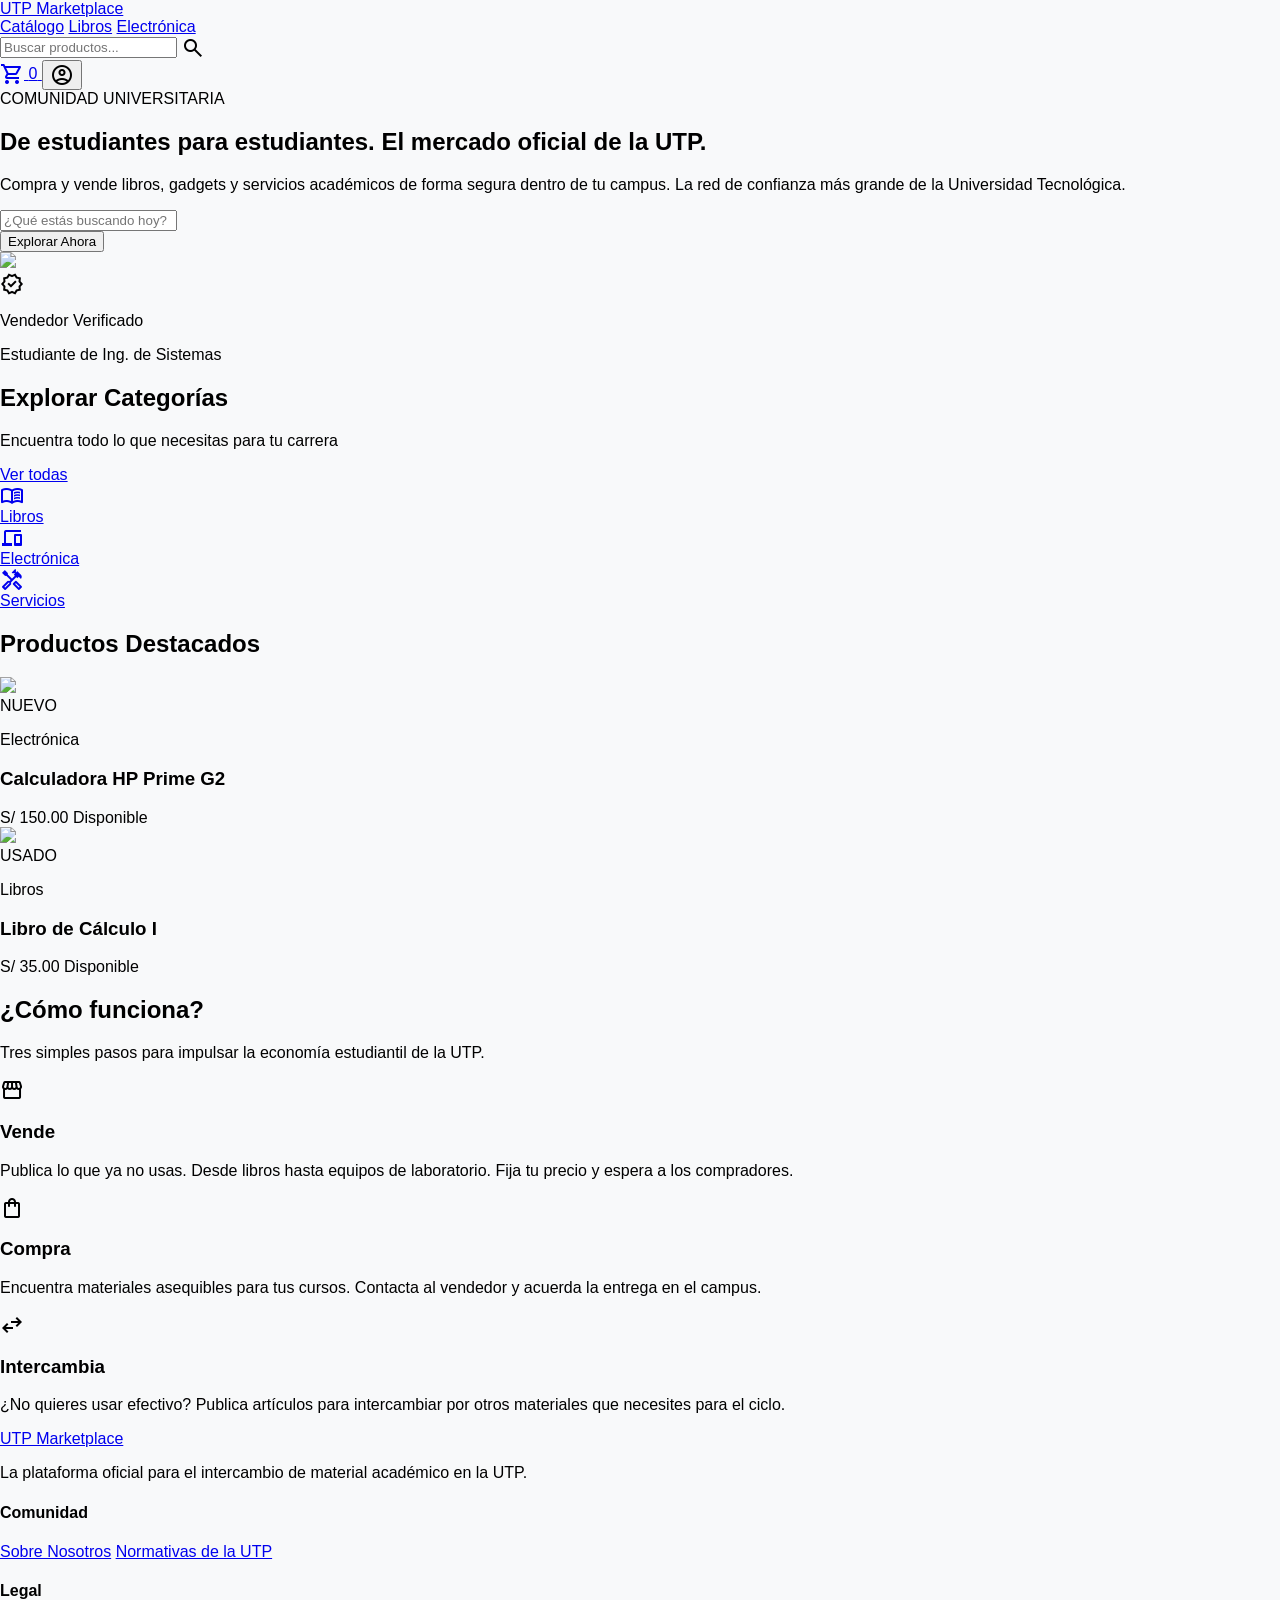
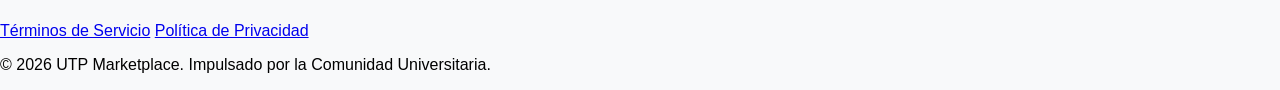
==== index.html @ 0af3724d "Add files via upload" ====
<!DOCTYPE html>
<html class="light" lang="es">
<head>
    <meta charset="utf-8"/>
    <meta content="width=device-width, initial-scale=1.0" name="viewport"/>
    <title>UTP Marketplace | El mercado oficial de la UTP</title>
    <script src="https://cdn.tailwindcss.com?plugins=forms,container-queries"></script>
    <link href="https://fonts.googleapis.com/css2?family=Inter:wght@400;500;600;700&family=JetBrains+Mono:wght@500&display=swap" rel="stylesheet"/>
    <link href="https://fonts.googleapis.com/css2?family=Material+Symbols+Outlined:wght,FILL@100..700,0..1&display=swap" rel="stylesheet"/>
    <link rel="stylesheet" href="css/main.css">
    
    <script id="tailwind-config">
      tailwind.config = {
        darkMode: "class",
        theme: {
          extend: {
            "colors": {
                    "on-secondary-fixed-variant": "#4b4642", "secondary-fixed": "#e9e1dc", "on-primary-fixed-variant": "#920123", "on-secondary": "#ffffff", "outline": "#8d7070", "on-primary-container": "#ffb9b9", "surface-dim": "#d9dadc", "secondary": "#635d5a", "on-surface-variant": "#594041", "on-secondary-fixed": "#1e1b18", "surface-container-low": "#f3f4f6", "on-tertiary-fixed-variant": "#00468c", "on-primary-fixed": "#40000a", "error-container": "#ffdad6", "primary-fixed": "#ffdad9", "on-primary": "#ffffff", "on-tertiary": "#ffffff", "inverse-on-surface": "#f0f1f3", "surface-container": "#edeef0", "on-secondary-container": "#67625e", "on-background": "#191c1e", "secondary-container": "#e6ded9", "error": "#ba1a1a", "surface": "#f8f9fb", "tertiary-fixed": "#d6e3ff", "primary-container": "#a71930", "outline-variant": "#e1bebe", "surface-container-lowest": "#ffffff", "tertiary-container": "#0054a6", "tertiary-fixed-dim": "#a9c7ff", "secondary-fixed-dim": "#cdc5c0", "tertiary": "#003d7c", "inverse-surface": "#2e3132", "surface-container-highest": "#e1e2e4", "on-surface": "#191c1e", "primary": "#82001e", "surface-container-high": "#e7e8ea", "background": "#f8f9fb", "primary-fixed-dim": "#ffb3b4", "on-error": "#ffffff", "inverse-primary": "#ffb3b4", "on-tertiary-fixed": "#001b3d", "on-error-container": "#93000a", "surface-tint": "#b42438", "on-tertiary-container": "#afcbff", "surface-variant": "#e1e2e4", "surface-bright": "#f8f9fb"
            },
            "borderRadius": { "DEFAULT": "0.125rem", "lg": "0.25rem", "xl": "0.5rem", "full": "0.75rem" },
            "spacing": { "stack-sm": "0.5rem", "margin-mobile": "1rem", "container-max": "1280px", "stack-md": "1rem", "stack-lg": "2rem", "margin-desktop": "2.5rem", "gutter": "1.5rem" },
            "fontFamily": { "body-sm": ["Inter"], "body-lg": ["Inter"], "display-lg-mobile": ["Inter"], "button": ["Inter"], "body-md": ["Inter"], "label-md": ["JetBrains Mono"], "headline-md": ["Inter"], "display-lg": ["Inter"], "headline-sm": ["Inter"] },
            "fontSize": {
                    "body-sm": ["14px", {"lineHeight": "20px", "fontWeight": "400"}],
                    "body-lg": ["18px", {"lineHeight": "28px", "fontWeight": "400"}],
                    "display-lg-mobile": ["36px", {"lineHeight": "44px", "letterSpacing": "-0.02em", "fontWeight": "700"}],
                    "button": ["14px", {"lineHeight": "20px", "fontWeight": "600"}],
                    "body-md": ["16px", {"lineHeight": "24px", "fontWeight": "400"}],
                    "label-md": ["12px", {"lineHeight": "16px", "letterSpacing": "0.05em", "fontWeight": "500"}],
                    "headline-md": ["24px", {"lineHeight": "32px", "fontWeight": "600"}],
                    "display-lg": ["48px", {"lineHeight": "56px", "letterSpacing": "-0.02em", "fontWeight": "700"}],
                    "headline-sm": ["20px", {"lineHeight": "28px", "fontWeight": "600"}]
            }
          }
        }
      }
    </script>
</head>
<body class="font-body-md text-on-surface selection:bg-primary-container selection:text-white">
    <header class="bg-surface sticky top-0 z-50 border-b border-outline-variant">
        <nav class="flex justify-between items-center w-full px-margin-desktop max-w-container-max mx-auto h-20">
            <div class="flex items-center gap-8">
                <a class="font-display-lg text-headline-md font-bold text-primary" href="index.html">UTP Marketplace</a>
                <div class="hidden md:flex items-center gap-6">
                    <a class="text-secondary hover:text-primary transition-colors duration-200 font-button text-button" href="catalogo.html">Catálogo</a>
                    <a class="text-secondary hover:text-primary transition-colors duration-200 font-button text-button" href="catalogo.html?categoria=Libros">Libros</a>
                    <a class="text-secondary hover:text-primary transition-colors duration-200 font-button text-button" href="catalogo.html?categoria=Electrónica">Electrónica</a>
                </div>
            </div>
            <div class="flex items-center gap-4">
                <div class="relative hidden lg:block w-64">
                    <input class="w-full bg-surface-container-low border border-outline-variant rounded py-2 px-4 focus:ring-1 focus:ring-primary focus:border-primary outline-none transition-all font-body-sm text-body-sm" placeholder="Buscar productos..." type="text"/>
                    <span class="material-symbols-outlined absolute right-3 top-2 text-secondary">search</span>
                </div>
                <div class="flex items-center gap-3">
                    <a href="carrito.html" class="relative p-2 text-on-surface hover:text-primary transition-colors active:scale-95 duration-100">
                        <span class="material-symbols-outlined" data-icon="shopping_cart">shopping_cart</span>
                        <span class="absolute -top-1 -right-1 bg-primary text-on-primary text-[10px] w-4 h-4 rounded-full flex items-center justify-center cart-counter">0</span>
                    </a>
                    <button class="p-2 text-on-surface hover:text-primary transition-colors active:scale-95 duration-100">
                        <span class="material-symbols-outlined" data-icon="account_circle">account_circle</span>
                    </button>
                </div>
            </div>
        </nav>
    </header>

    <main>
        <section class="relative overflow-hidden bg-surface py-20 px-margin-desktop">
            <div class="max-w-container-max mx-auto grid grid-cols-1 lg:grid-cols-2 gap-gutter items-center">
                <div class="z-10 fade-in-up">
                    <span class="inline-block bg-primary-fixed text-on-primary-fixed font-label-md text-label-md px-3 py-1 mb-6 rounded-full">COMUNIDAD UNIVERSITARIA</span>
                    <h1 class="font-display-lg text-display-lg mb-6 leading-tight">De estudiantes para estudiantes. <span class="text-primary">El mercado oficial de la UTP.</span></h1>
                    <p class="font-body-lg text-body-lg text-secondary mb-8 max-w-xl">Compra y vende libros, gadgets y servicios académicos de forma segura dentro de tu campus. La red de confianza más grande de la Universidad Tecnológica.</p>
                    <div class="flex flex-col sm:flex-row gap-4 max-w-lg">
                        <div class="flex-1 relative">
                            <input class="w-full bg-white border border-outline-variant rounded-lg py-4 px-6 focus:ring-2 focus:ring-primary focus:border-transparent outline-none shadow-sm transition-all font-body-md text-body-md" placeholder="¿Qué estás buscando hoy?" type="text"/>
                        </div>
                        <button onclick="window.location.href='catalogo.html'" class="bg-primary text-on-primary font-button text-button px-8 py-4 rounded-lg hover:bg-primary-container transition-all active:scale-95 shadow-md">
                            Explorar Ahora
                        </button>
                    </div>
                </div>
                <div class="hidden lg:block relative h-[500px] fade-in-up delay-100">
                    <div class="absolute inset-0 bg-primary/5 rounded-3xl -rotate-2"></div>
                    <div class="absolute inset-4 overflow-hidden rounded-2xl border border-outline-variant bg-white">
                        <img class="w-full h-full object-cover" data-alt="Estudiantes universitarios" src="https://lh3.googleusercontent.com/aida-public/[base64]"/>
                    </div>
                    <div class="absolute -bottom-6 -left-6 bg-white p-4 rounded-xl border border-outline-variant shadow-lg animate-bounce">
                        <div class="flex items-center gap-3">
                            <div class="w-10 h-10 rounded-full bg-primary flex items-center justify-center text-white">
                                <span class="material-symbols-outlined text-[20px]">verified</span>
                            </div>
                            <div>
                                <p class="font-label-md text-label-md text-primary">Vendedor Verificado</p>
                                <p class="font-body-sm text-body-sm text-secondary">Estudiante de Ing. de Sistemas</p>
                            </div>
                        </div>
                    </div>
                </div>
            </div>
        </section>

        <section class="bg-surface-container-low py-16 px-margin-desktop">
            <div class="max-w-container-max mx-auto">
                <div class="flex justify-between items-end mb-10">
                    <div>
                        <h2 class="font-headline-md text-headline-md mb-2">Explorar Categorías</h2>
                        <p class="font-body-sm text-body-sm text-secondary">Encuentra todo lo que necesitas para tu carrera</p>
                    </div>
                <a class="font-button text-button text-primary hover:underline transition-all" href="catalogo.html">Ver todas</a>
            </div>
        
            <div class="grid grid-cols-1 md:grid-cols-3 gap-gutter">
            
                <a class="category-chip group flex flex-col items-center justify-center p-8 bg-white border border-outline-variant transition-all duration-200 hover:border-primary" href="catalogo.html?categoria=Libros">
                    <div class="w-16 h-16 rounded-full bg-secondary-container flex items-center justify-center mb-4 group-hover:scale-110 transition-transform">
                        <span class="material-symbols-outlined text-primary text-[32px]">menu_book</span>
                    </div>
                    <span class="font-headline-sm text-headline-sm">Libros</span>
                </a>

                <a class="category-chip group flex flex-col items-center justify-center p-8 bg-white border border-outline-variant transition-all duration-200 hover:border-primary" href="catalogo.html?categoria=Electrónica">
                    <div class="w-16 h-16 rounded-full bg-secondary-container flex items-center justify-center mb-4 group-hover:scale-110 transition-transform">
                        <span class="material-symbols-outlined text-primary text-[32px]">devices</span>
                    </div>
                    <span class="font-headline-sm text-headline-sm">Electrónica</span>
                </a>

                <a class="category-chip group flex flex-col items-center justify-center p-8 bg-white border border-outline-variant transition-all duration-200 hover:border-primary" href="catalogo.html?categoria=Servicios">
                    <div class="w-16 h-16 rounded-full bg-secondary-container flex items-center justify-center mb-4 group-hover:scale-110 transition-transform">
                        <span class="material-symbols-outlined text-primary text-[32px]">handyman</span>
                    </div>
                    <span class="font-headline-sm text-headline-sm">Servicios</span>
                </a>

            </div>
        </div>
    </section>

        <section class="py-20 px-margin-desktop">
            <div class="max-w-container-max mx-auto">
                <div class="flex items-center gap-3 mb-10">
                    <div class="h-8 w-2 bg-primary"></div>
                    <h2 class="font-headline-md text-headline-md">Productos Destacados</h2>
                </div>
                <div class="grid grid-cols-1 sm:grid-cols-2 lg:grid-cols-3 gap-gutter">
                    <div class="product-card group bg-white border border-outline-variant cursor-pointer" onclick="window.location.href='producto.html?id=1'">
                        <div class="aspect-[4/3] overflow-hidden relative">
                            <img class="w-full h-full object-cover group-hover:scale-105 transition-transform duration-500" src="https://lh3.googleusercontent.com/aida-public/[base64]"/>
                            <div class="absolute top-3 left-3 bg-primary text-white font-label-md text-label-md px-2 py-1">NUEVO</div>
                        </div>
                        <div class="p-6">
                            <p class="font-label-md text-label-md text-secondary mb-1">Electrónica</p>
                            <h3 class="font-headline-sm text-headline-sm mb-3">Calculadora HP Prime G2</h3>
                            <div class="flex justify-between items-center">
                                <span class="font-body-md text-body-md font-bold text-primary">S/ 150.00</span>
                                <span class="flex items-center gap-1 font-body-sm text-body-sm text-on-surface-variant">
                                    <span class="w-2 h-2 rounded-full bg-green-500"></span> Disponible
                                </span>
                            </div>
                        </div>
                    </div>
                    <div class="product-card group bg-white border border-outline-variant cursor-pointer" onclick="window.location.href='producto.html?id=2'">
                        <div class="aspect-[4/3] overflow-hidden relative">
                            <img class="w-full h-full object-cover group-hover:scale-105 transition-transform duration-500" src="https://lh3.googleusercontent.com/aida-public/[base64]"/>
                            <div class="absolute top-3 left-3 bg-secondary text-white font-label-md text-label-md px-2 py-1">USADO</div>
                        </div>
                        <div class="p-6">
                            <p class="font-label-md text-label-md text-secondary mb-1">Libros</p>
                            <h3 class="font-headline-sm text-headline-sm mb-3">Libro de Cálculo I</h3>
                            <div class="flex justify-between items-center">
                                <span class="font-body-md text-body-md font-bold text-primary">S/ 35.00</span>
                                <span class="flex items-center gap-1 font-body-sm text-body-sm text-on-surface-variant">
                                    <span class="w-2 h-2 rounded-full bg-green-500"></span> Disponible
                                </span>
                            </div>
                        </div>
                    </div>
                </div>
            </div>
        </section>

        <section class="bg-secondary-fixed py-20 px-margin-desktop">
            <div class="max-w-container-max mx-auto">
                <div class="text-center max-w-2xl mx-auto mb-16">
                    <h2 class="font-display-lg text-headline-md mb-3">¿Cómo funciona?</h2>
                    <p class="font-body-md text-body-md text-secondary">Tres simples pasos para impulsar la economía estudiantil de la UTP.</p>
                </div>
                <div class="grid grid-cols-1 md:grid-cols-3 gap-gutter relative">
                    <div class="hidden md:block absolute top-1/2 left-1/4 right-1/4 h-[1px] bg-outline-variant -z-0"></div>
                    <div class="relative z-10 flex flex-col items-center text-center group fade-in-up">
                        <div class="w-20 h-20 rounded-full bg-white border-3 border-primary flex items-center justify-center mb-6 group-hover:bg-primary group-hover:text-white transition-all duration-300">
                            <span class="material-symbols-outlined text-[32px]">storefront</span>
                        </div>
                        <h3 class="font-headline-sm text-headline-sm mb-3">Vende</h3>
                        <p class="font-body-sm text-body-sm text-secondary px-4">Publica lo que ya no usas. Desde libros hasta equipos de laboratorio. Fija tu precio y espera a los compradores.</p>
                    </div>
                    <div class="relative z-10 flex flex-col items-center text-center group fade-in-up delay-100">
                        <div class="w-20 h-20 rounded-full bg-white border-4 border-primary flex items-center justify-center mb-6 group-hover:bg-primary group-hover:text-white transition-all duration-300">
                            <span class="material-symbols-outlined text-[32px]">shopping_bag</span>
                        </div>
                        <h3 class="font-headline-sm text-headline-sm mb-3">Compra</h3>
                        <p class="font-body-sm text-body-sm text-secondary px-4">Encuentra materiales asequibles para tus cursos. Contacta al vendedor y acuerda la entrega en el campus.</p>
                    </div>
                    <div class="relative z-10 flex flex-col items-center text-center group fade-in-up delay-200">
                        <div class="w-20 h-20 rounded-full bg-white border-4 border-primary flex items-center justify-center mb-6 group-hover:bg-primary group-hover:text-white transition-all duration-300">
                            <span class="material-symbols-outlined text-[32px]">swap_horiz</span>
                        </div>
                        <h3 class="font-headline-sm text-headline-sm mb-3">Intercambia</h3>
                        <p class="font-body-sm text-body-sm text-secondary px-4">¿No quieres usar efectivo? Publica artículos para intercambiar por otros materiales que necesites para el ciclo.</p>
                    </div>
                </div>
            </div>
        </section>
    </main>

    <footer class="bg-secondary-container border-t border-outline-variant py-stack-lg">
        <div class="grid grid-cols-1 md:grid-cols-3 gap-gutter px-margin-desktop max-w-container-max mx-auto">
            <div class="col-span-1 md:col-span-1">
                <a class="font-display-lg text-headline-sm font-bold text-on-secondary-container block mb-4" href="#">UTP Marketplace</a>
                <p class="font-body-sm text-body-sm text-on-secondary-container opacity-80">La plataforma oficial para el intercambio de material académico en la UTP.</p>
            </div>
            <div class="flex flex-col gap-3">
                <h4 class="font-label-md text-label-md text-on-secondary-container font-bold uppercase tracking-wider mb-2">Comunidad</h4>
                <a class="font-body-sm text-body-sm text-on-secondary-container hover:text-primary transition-all" href="#">Sobre Nosotros</a>
                <a class="font-body-sm text-body-sm text-on-secondary-container hover:text-primary transition-all" href="#">Normativas de la UTP</a>
            </div>
            <div class="flex flex-col gap-3">
                <h4 class="font-label-md text-label-md text-on-secondary-container font-bold uppercase tracking-wider mb-2">Legal</h4>
                <a class="font-body-sm text-body-sm text-on-secondary-container hover:text-primary transition-all" href="#">Términos de Servicio</a>
                <a class="font-body-sm text-body-sm text-on-secondary-container hover:text-primary transition-all" href="#">Política de Privacidad</a>
            </div>
        </div>
        <div class="max-w-container-max mx-auto px-margin-desktop mt-12 pt-8 border-t border-outline-variant/30 text-center">
            <p class="font-body-sm text-body-sm text-on-secondary-container opacity-60">© 2026 UTP Marketplace. Impulsado por la Comunidad Universitaria.</p>
        </div>
    </footer>
    <script src="js/app.js"></script>
</body>
</html>
---- css/main.css ----
.product-card {
  transition: transform 0.3s cubic-bezier(0.4, 0, 0.2, 1), box-shadow 0.3s cubic-bezier(0.4, 0, 0.2, 1);
}
.product-card:hover {
  transform: translateY(-4px);
  box-shadow: 0px 4px 12px rgba(0, 0, 0, 0.05);
}

@keyframes fadeInUp {
  to {
    opacity: 1;
    transform: translateY(0);
  }
}
.fade-in-up {
  opacity: 0;
  transform: translateY(20px);
  animation: fadeInUp 0.6s cubic-bezier(0.16, 1, 0.3, 1) forwards;
}

@keyframes slideInRight {
  from {
    transform: translateX(50px);
    opacity: 0;
  }
  to {
    transform: translateX(0);
    opacity: 1;
  }
}
.cart-summary-slide {
  animation: slideInRight 0.6s cubic-bezier(0.16, 1, 0.3, 1) forwards;
}

body {
  background-color: #f8f9fb;
}

.material-symbols-outlined {
  font-variation-settings: "FILL" 0, "wght" 400, "GRAD" 0, "opsz" 24;
  display: inline-block;
  vertical-align: middle;
}

.item-row {
  transition: all 0.2s ease-in-out;
}
.item-row:hover {
  background-color: #f3f4f6;
}

input[type=number]::-webkit-inner-spin-button, input[type=number]::-webkit-outer-spin-button {
  -webkit-appearance: none;
  margin: 0;
}

body {
  font-family: "Segoe UI", Tahoma, Geneva, Verdana, sans-serif;
  background-color: #f8f9fa;
  margin: 0;
  padding: 0;
}

.navbar {
  background-color: #0f2c59;
  padding: 15px;
  display: flex;
  justify-content: space-between;
  align-items: center;
}
.navbar .nav-logo {
  color: white;
  font-size: 1.5rem;
  font-weight: bold;
  text-decoration: none;
}
.navbar .nav-menu {
  list-style: none;
  display: flex;
  margin: 0;
  padding: 0;
}
.navbar .nav-menu li {
  margin-left: 20px;
}
.navbar .nav-menu li a {
  color: white;
  text-decoration: none;
  transition: color 0.2s;
}
.navbar .nav-menu li a:hover {
  color: #aa1916;
}/*# sourceMappingURL=main.css.map */
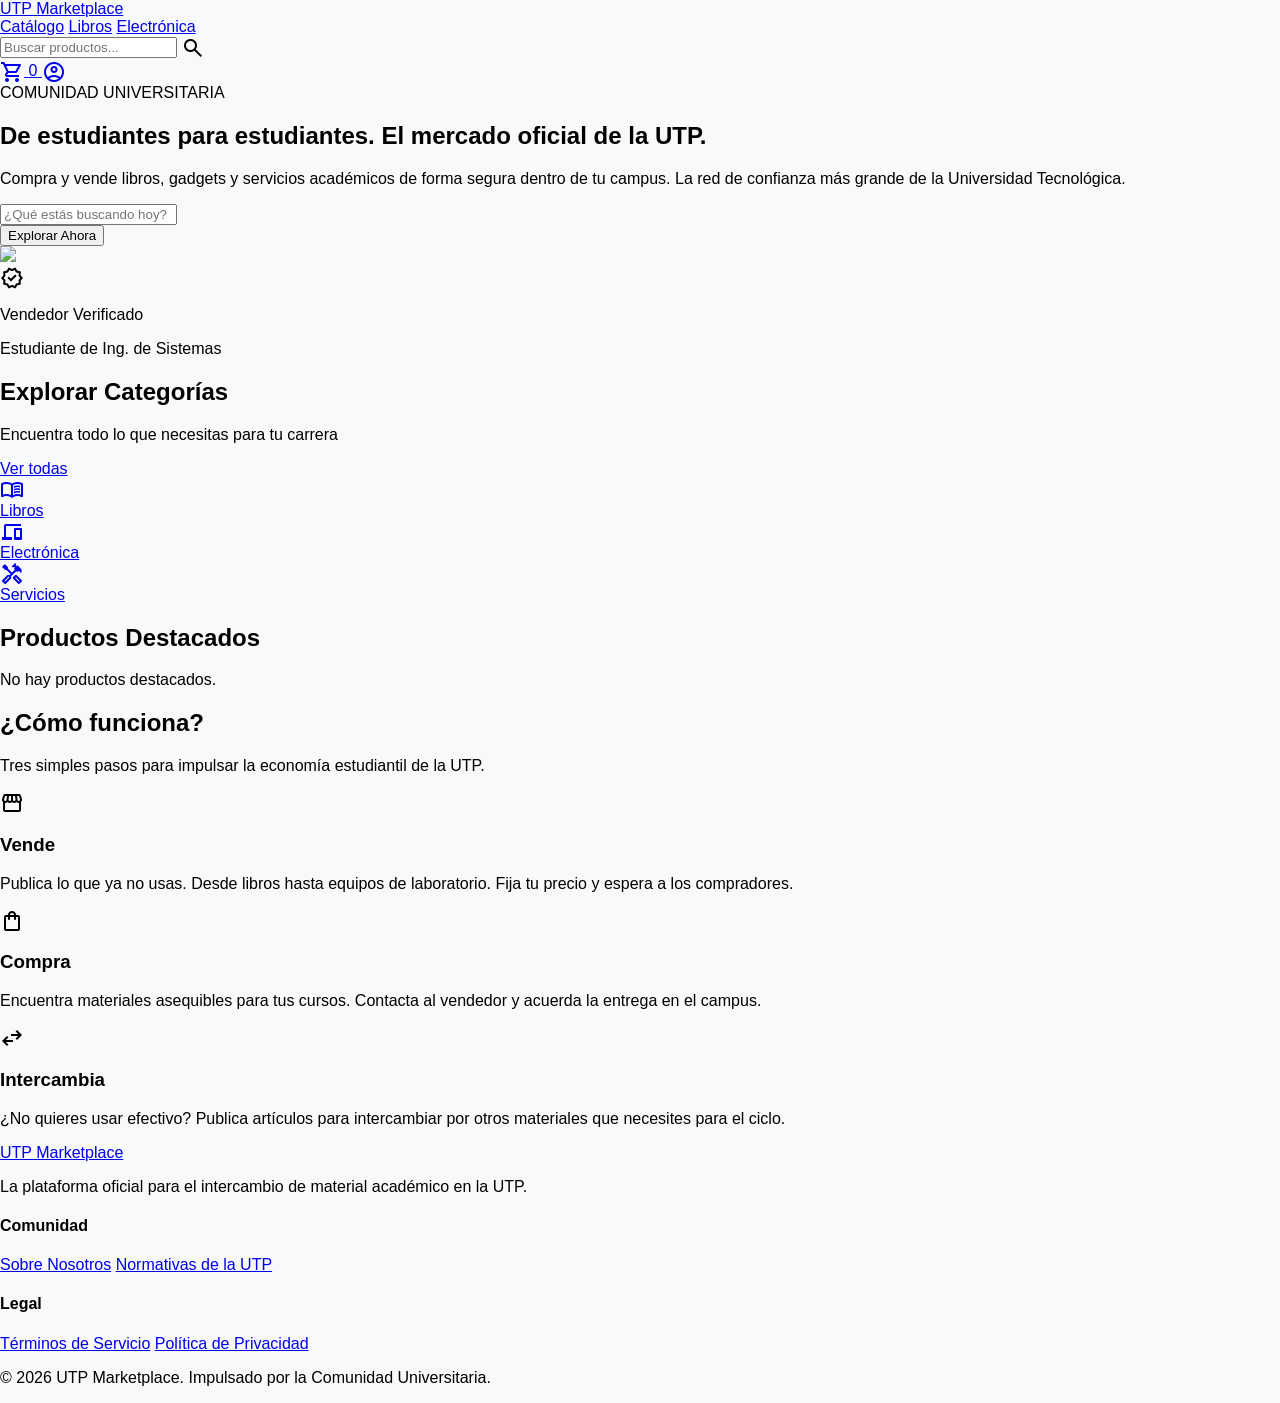
==== commit cb18bc8b: "feat: integración de BD, corrección de UI en login/admin y paginación" ====
--- a/index.html
+++ b/index.html
@@ -57,9 +57,9 @@
                         <span class="material-symbols-outlined" data-icon="shopping_cart">shopping_cart</span>
                         <span class="absolute -top-1 -right-1 bg-primary text-on-primary text-[10px] w-4 h-4 rounded-full flex items-center justify-center cart-counter">0</span>
                     </a>
-                    <button class="p-2 text-on-surface hover:text-primary transition-colors active:scale-95 duration-100">
-                        <span class="material-symbols-outlined" data-icon="account_circle">account_circle</span>
-                    </button>
+<a href="login.html" class="flex items-center text-secondary hover:text-primary active:scale-95 transition-transform duration-100">
+    <span class="material-symbols-outlined">account_circle</span>
+</a>
                 </div>
             </div>
         </nav>
@@ -138,49 +138,26 @@
         </div>
     </section>
 
-        <section class="py-20 px-margin-desktop">
+<section class="py-20 px-margin-desktop">
             <div class="max-w-container-max mx-auto">
+                
                 <div class="flex items-center gap-3 mb-10">
                     <div class="h-8 w-2 bg-primary"></div>
                     <h2 class="font-headline-md text-headline-md">Productos Destacados</h2>
                 </div>
-                <div class="grid grid-cols-1 sm:grid-cols-2 lg:grid-cols-3 gap-gutter">
-                    <div class="product-card group bg-white border border-outline-variant cursor-pointer" onclick="window.location.href='producto.html?id=1'">
-                        <div class="aspect-[4/3] overflow-hidden relative">
-                            <img class="w-full h-full object-cover group-hover:scale-105 transition-transform duration-500" src="https://lh3.googleusercontent.com/aida-public/[base64]"/>
-                            <div class="absolute top-3 left-3 bg-primary text-white font-label-md text-label-md px-2 py-1">NUEVO</div>
-                        </div>
-                        <div class="p-6">
-                            <p class="font-label-md text-label-md text-secondary mb-1">Electrónica</p>
-                            <h3 class="font-headline-sm text-headline-sm mb-3">Calculadora HP Prime G2</h3>
-                            <div class="flex justify-between items-center">
-                                <span class="font-body-md text-body-md font-bold text-primary">S/ 150.00</span>
-                                <span class="flex items-center gap-1 font-body-sm text-body-sm text-on-surface-variant">
-                                    <span class="w-2 h-2 rounded-full bg-green-500"></span> Disponible
-                                </span>
-                            </div>
-                        </div>
-                    </div>
-                    <div class="product-card group bg-white border border-outline-variant cursor-pointer" onclick="window.location.href='producto.html?id=2'">
-                        <div class="aspect-[4/3] overflow-hidden relative">
-                            <img class="w-full h-full object-cover group-hover:scale-105 transition-transform duration-500" src="https://lh3.googleusercontent.com/aida-public/[base64]"/>
-                            <div class="absolute top-3 left-3 bg-secondary text-white font-label-md text-label-md px-2 py-1">USADO</div>
-                        </div>
-                        <div class="p-6">
-                            <p class="font-label-md text-label-md text-secondary mb-1">Libros</p>
-                            <h3 class="font-headline-sm text-headline-sm mb-3">Libro de Cálculo I</h3>
-                            <div class="flex justify-between items-center">
-                                <span class="font-body-md text-body-md font-bold text-primary">S/ 35.00</span>
-                                <span class="flex items-center gap-1 font-body-sm text-body-sm text-on-surface-variant">
-                                    <span class="w-2 h-2 rounded-full bg-green-500"></span> Disponible
-                                </span>
-                            </div>
-                        </div>
-                    </div>
-                </div>
+
+                <!-- Contenedor de los productos -->
+                <div id="contenedor-destacados" class="grid grid-cols-1 sm:grid-cols-2 lg:grid-cols-3 gap-gutter">
+                    <!-- JavaScript inyectará las tarjetas aquí -->
+                </div>
+
+                <!-- NUEVO: Contenedor para los botones de paginación -->
+                <div id="paginacion-destacados" class="flex justify-center gap-2 mt-10">
+                    <!-- JavaScript inyectará los botones 1, 2, 3... aquí -->
+                </div>
+
             </div>
         </section>
-
         <section class="bg-secondary-fixed py-20 px-margin-desktop">
             <div class="max-w-container-max mx-auto">
                 <div class="text-center max-w-2xl mx-auto mb-16">
@@ -236,6 +213,6 @@
             <p class="font-body-sm text-body-sm text-on-secondary-container opacity-60">© 2026 UTP Marketplace. Impulsado por la Comunidad Universitaria.</p>
         </div>
     </footer>
-    <script src="js/app.js"></script>
+    <script src="js/app.js?v=1.1"></script>
 </body>
 </html>
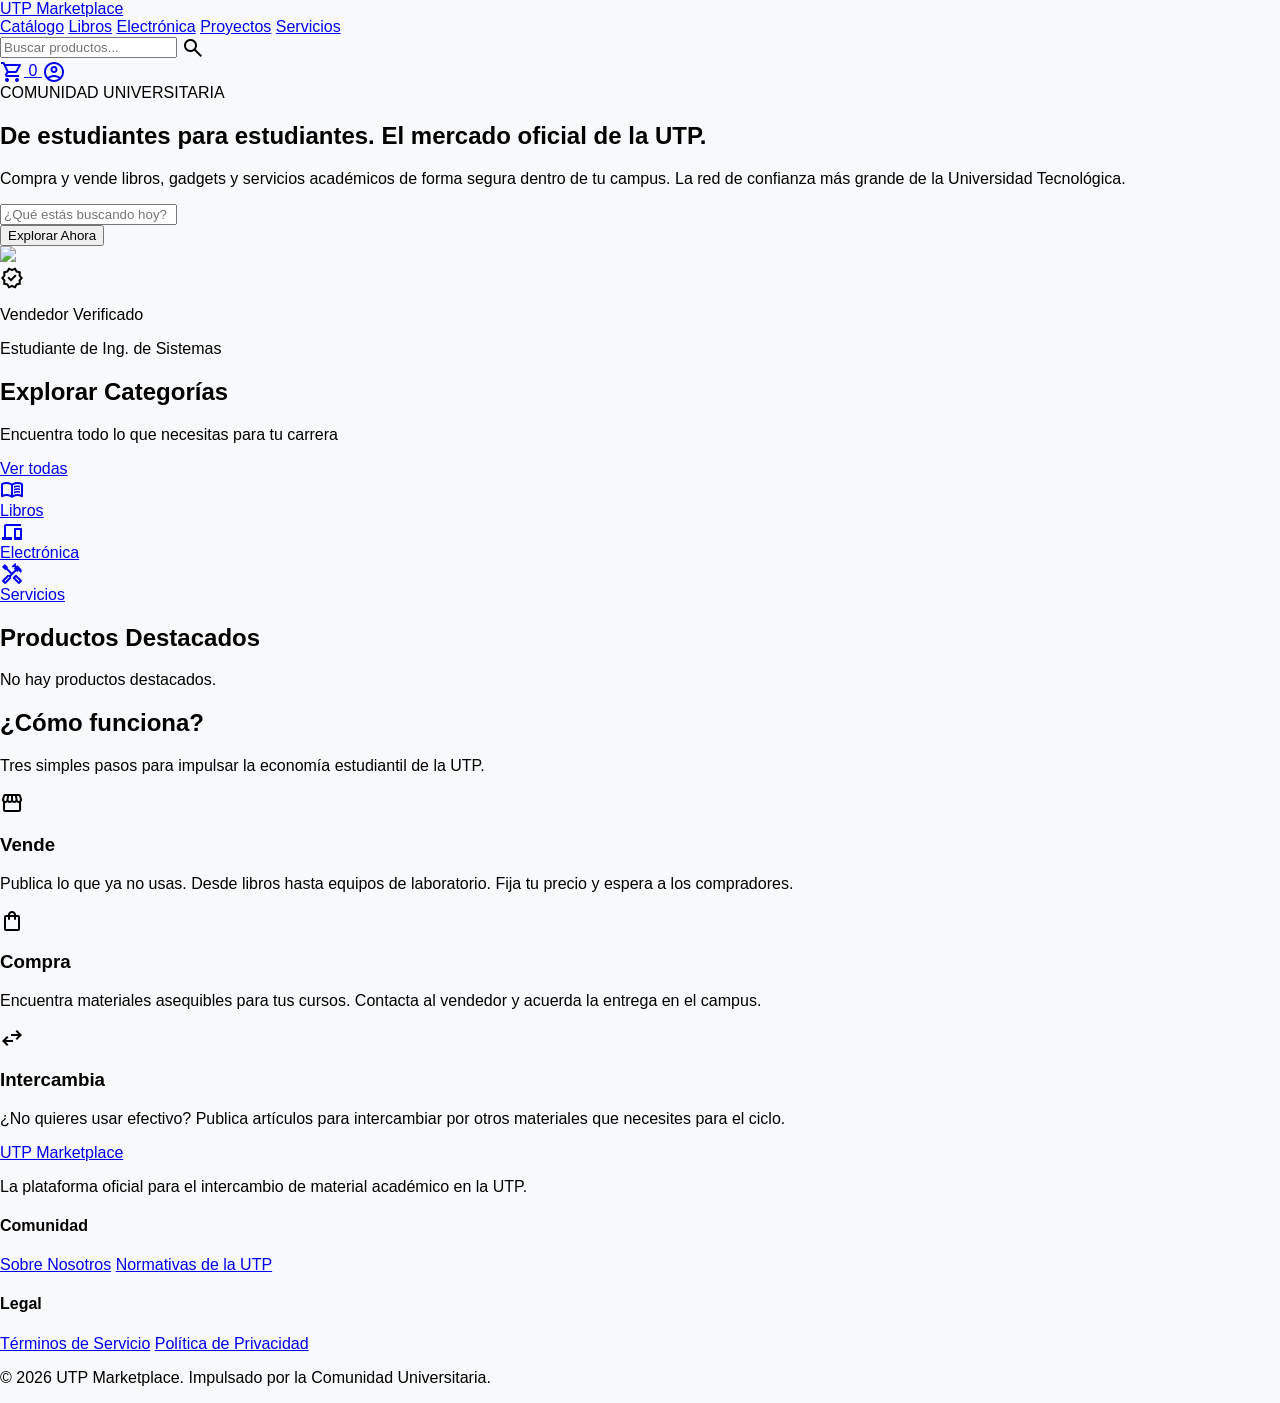
==== commit 3d051d97: "Update index.html" ====
--- a/index.html
+++ b/index.html
@@ -45,6 +45,8 @@
                     <a class="text-secondary hover:text-primary transition-colors duration-200 font-button text-button" href="catalogo.html">Catálogo</a>
                     <a class="text-secondary hover:text-primary transition-colors duration-200 font-button text-button" href="catalogo.html?categoria=Libros">Libros</a>
                     <a class="text-secondary hover:text-primary transition-colors duration-200 font-button text-button" href="catalogo.html?categoria=Electrónica">Electrónica</a>
+                    <a class="text-secondary hover:text-primary transition-colors duration-200 font-button text-button" href="catalogo.html?categoria=Proyectos">Proyectos</a>
+                    <a class="text-secondary hover:text-primary transition-colors duration-200 font-button text-button" href="catalogo.html?categoria=Servicios">Servicios</a>
                 </div>
             </div>
             <div class="flex items-center gap-4">
@@ -215,4 +217,4 @@
     </footer>
     <script src="js/app.js?v=1.1"></script>
 </body>
-</html>+</html>
